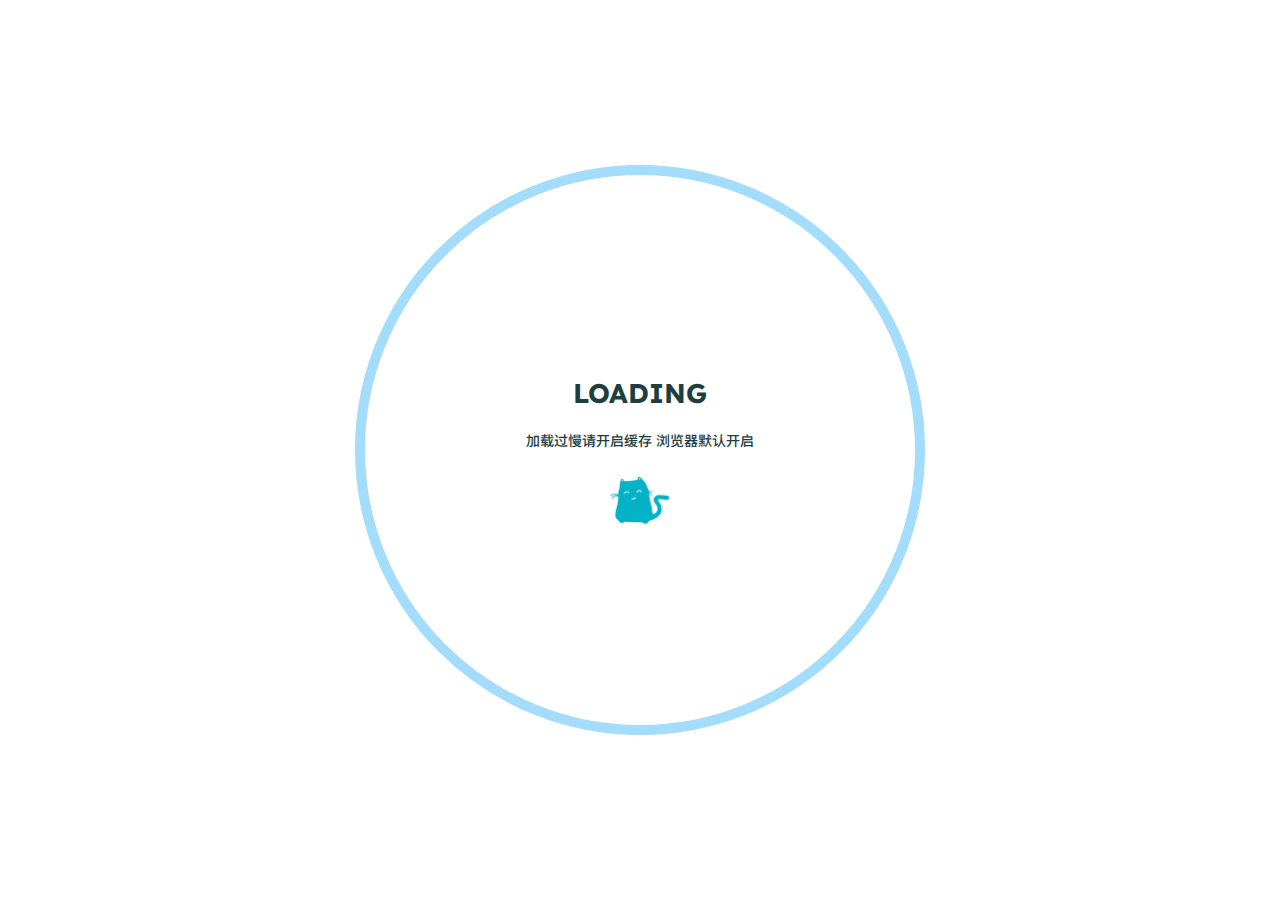
==== archives/index.html @ 0a62af44 "Site updated: 2024-04-04 23:12:55" ====
<!DOCTYPE html>
<html lang="en">
<head>
    <meta charset="utf-8" />
    <title>Archives | Hexo</title>
    <meta name="author" content="John Doe" />
    <meta name="description" content="" />
    <meta name="keywords" content="" />
    <meta name="viewport" content="width=device-width, initial-scale=1.0, maximum-scale=1.0, user-scalable=0" />
    <link rel="icon" href="/images/avatar.jpg" />
    <link rel="preconnect" href="https://s4.zstatic.net" />
<script src="https://s4.zstatic.net/ajax/libs/vue/3.3.7/vue.global.prod.min.js"></script>
<link rel="stylesheet" href="https://s4.zstatic.net/ajax/libs/font-awesome/6.4.2/css/all.min.css" />
<link rel="preconnect" href="https://fonts.loli.net" />
<link rel="preconnect" href="https://gstatic.loli.net" crossorigin />
<link rel="stylesheet" href="https://fonts.loli.net/css2?family=Fira+Code:wght@400;500;600;700&family=Lexend:wght@400;500;600;700;800;900&family=Noto+Sans+SC:wght@400;500;600;700;800;900&display=swap" />
<script> const mixins = {}; </script>

<script src="https://polyfill.io/v3/polyfill.min.js?features=default"></script>


<script src="https://s4.zstatic.net/ajax/libs/highlight.js/11.9.0/highlight.min.js"></script>
<script src="https://s4.zstatic.net/ajax/libs/highlightjs-line-numbers.js/2.8.0/highlightjs-line-numbers.min.js"></script>
<link
    rel="stylesheet"
    href="https://s4.zstatic.net/ajax/libs/highlight.js/11.9.0/styles/github.min.css"
/>
<script src="/js/lib/highlight.js"></script>


<script src="https://s4.zstatic.net/ajax/libs/KaTeX/0.16.9/katex.min.js"></script>
<script src="https://s4.zstatic.net/ajax/libs/KaTeX/0.16.9/contrib/auto-render.min.js"></script>
<link rel="stylesheet" href="https://s4.zstatic.net/ajax/libs/KaTeX/0.16.9/katex.min.css" />
<script src="/js/lib/math.js"></script>


<script src="/js/lib/preview.js"></script>





<link rel="stylesheet" href="/css/main.css" />

<meta name="generator" content="Hexo 6.3.0"><link rel="alternate" href="/atom.xml" title="Hexo" type="application/atom+xml">
</head>
<body>
    <div id="layout">
        <transition name="fade">
            <div id="loading" v-show="loading">
                <div id="loading-circle">
                    <h2>LOADING</h2>
                    <p>加载过慢请开启缓存 浏览器默认开启</p>
                    <img src="/images/loading.gif" />
                </div>
            </div>
        </transition>
        <div id="menu" :class="{ hidden: hiddenMenu, 'menu-color': menuColor}">
    <nav id="desktop-menu">
        <a class="title" href="/">
            <span>HEXO</span>
        </a>
        
        <a href="/">
            <i class="fa-solid fa-house fa-fw"></i>
            <span>&ensp;Home</span>
        </a>
        
        <a href="/about">
            <i class="fa-solid fa-id-card fa-fw"></i>
            <span>&ensp;About</span>
        </a>
        
        <a href="/archives">
            <i class="fa-solid fa-box-archive fa-fw"></i>
            <span>&ensp;Archives</span>
        </a>
        
        <a href="/categories">
            <i class="fa-solid fa-bookmark fa-fw"></i>
            <span>&ensp;Categories</span>
        </a>
        
        <a href="/tags">
            <i class="fa-solid fa-tags fa-fw"></i>
            <span>&ensp;Tags</span>
        </a>
        
    </nav>
    <nav id="mobile-menu">
        <div class="title" @click="showMenuItems = !showMenuItems">
            <i class="fa-solid fa-bars fa-fw"></i>
            <span>&emsp;HEXO</span>
        </div>
        <transition name="slide">
            <div class="items" v-show="showMenuItems">
                
                <a href="/">
                    <div class="item">
                        <div style="min-width: 20px; max-width: 50px; width: 10%">
                            <i class="fa-solid fa-house fa-fw"></i>
                        </div>
                        <div style="min-width: 100px; max-width: 150%; width: 20%">Home</div>
                    </div>
                </a>
                
                <a href="/about">
                    <div class="item">
                        <div style="min-width: 20px; max-width: 50px; width: 10%">
                            <i class="fa-solid fa-id-card fa-fw"></i>
                        </div>
                        <div style="min-width: 100px; max-width: 150%; width: 20%">About</div>
                    </div>
                </a>
                
                <a href="/archives">
                    <div class="item">
                        <div style="min-width: 20px; max-width: 50px; width: 10%">
                            <i class="fa-solid fa-box-archive fa-fw"></i>
                        </div>
                        <div style="min-width: 100px; max-width: 150%; width: 20%">Archives</div>
                    </div>
                </a>
                
                <a href="/categories">
                    <div class="item">
                        <div style="min-width: 20px; max-width: 50px; width: 10%">
                            <i class="fa-solid fa-bookmark fa-fw"></i>
                        </div>
                        <div style="min-width: 100px; max-width: 150%; width: 20%">Categories</div>
                    </div>
                </a>
                
                <a href="/tags">
                    <div class="item">
                        <div style="min-width: 20px; max-width: 50px; width: 10%">
                            <i class="fa-solid fa-tags fa-fw"></i>
                        </div>
                        <div style="min-width: 100px; max-width: 150%; width: 20%">Tags</div>
                    </div>
                </a>
                
            </div>
        </transition>
    </nav>
</div>
<transition name="fade">
    <div id="menu-curtain" @click="showMenuItems = !showMenuItems" v-show="showMenuItems"></div>
</transition>

        <div id="main" :class="loading ? 'into-enter-from': 'into-enter-active'">
            
<div id="archives">
    
    <div id="timeline-wrap" ref="timeline">
        
        <div class="timeline" data-title="helloworld">
            <div class="timeline-tail"></div>
            <div class="timeline-content">
                <div class="item-time">2024/4/4</div>
                <a href="/2024/04/04/hello-world/">
                    <h3>Hello World</h3>
                </a>
                <div class="info">
                    
                    
                </div>
            </div>
        </div>
        
        <div class="timeline" data-title="yjcys11">
            <div class="timeline-tail"></div>
            <div class="timeline-content">
                <div class="item-time">2024/4/4</div>
                <a href="/2024/04/04/Yjcys/">
                    <h3>Yjcys11</h3>
                </a>
                <div class="info">
                    
                    
                </div>
            </div>
        </div>
        
        <div class="timeline" data-title="csw">
            <div class="timeline-tail"></div>
            <div class="timeline-content">
                <div class="item-time">2024/4/4</div>
                <a href="/2024/04/04/csw/">
                    <h3>csw</h3>
                </a>
                <div class="info">
                    
                    
                </div>
            </div>
        </div>
        
    </div>
</div>

            <footer id="footer">
    <div id="footer-wrap">
        <div>
            &copy;
            2022 - 2024 Hexo
            <span id="footer-icon">
                <i class="fa-solid fa-font-awesome fa-fw"></i>
            </span>
            &commat;John Doe
        </div>
        <div>
            Based on the <a target="_blank" rel="noopener" href="https://hexo.io">Hexo Engine</a> &amp;
            <a target="_blank" rel="noopener" href="https://github.com/theme-particlex/hexo-theme-particlex">ParticleX Theme</a>
        </div>
        
    </div>
</footer>

        </div>
        
        <transition name="fade">
            <div id="preview" ref="preview" v-show="previewShow">
                <img id="preview-content" ref="previewContent" />
            </div>
        </transition>
        
    </div>
    <script src="/js/main.js"></script>
    
<script type="text/x-mathjax-config">
    MathJax.Hub.Config({
        tex2jax: {
            inlineMath: [ ["$","$"], ["\\(","\\)"] ],
            skipTags: ['script', 'noscript', 'style', 'textarea', 'pre', 'code'],
            processEscapes: true
        }
    });
    MathJax.Hub.Queue(function() {
        var all = MathJax.Hub.getAllJax();
        for (var i = 0; i < all.length; ++i)
            all[i].SourceElement().parentNode.className += ' has-jax';
    });
</script>
<script src="http://cdn.mathjax.org/mathjax/latest/MathJax.js?config=TeX-AMS-MML_HTMLorMML"></script>
</body>
</html>
---- css/main.css ----
#archives {
    margin: auto;
    margin-top: 100px;
    padding: 20px;
}
#archives .categories-tags {
    margin: auto;
    margin-bottom: 50px;
    max-width: 900px;
    text-align: center;
    width: 100%;
}
#archives .categories-tags span {
    display: inline-block;
    margin: 10px;
}
#archives .categories-tags span .icon {
    color: #fff;
    margin-left: 0;
    margin-right: 10px;
}
#archives .categories-tags span a {
    border: #ffffff80 1px solid;
    border-radius: 10px;
    color: #fff;
    padding: 10px 15px;
    transition: background 0.25s, border 0.25s, color 0.25s;
}
#archives .categories-tags span a:hover {
    background: #fff !important;
    border: #a5c2f5 1px solid;
    color: #5c6b72;
}
#archives .category,
#archives .tags .tag,
.article .info .category,
.article .info .tags,
.article .info .tags .tag {
    display: inline-block;
    margin-right: 10px;
}
#archives h3 {
    margin: 10px 0;
}
#crypto {
    margin: 50px 0;
}
#crypto.failure {
    border-color: #ea4a5a;
    color: #ea4a5a;
}
#crypto.failure:focus {
    box-shadow: 0 0 0 3px #ea4a5a4d;
}
#crypto.success {
    border-color: #34d058;
    color: #34d058;
}
#footer {
    font-size: 14px;
    margin-top: 150px;
    padding-bottom: 20px;
    text-align: center;
    width: 100%;
}
#footer #footer-icon {
    color: #66afef;
    display: inline-block;
    font-size: 18px;
    margin: 0 10px;
}
#footer #footer-wrap {
    border-top: 1px solid #aaa;
    color: #5c6b72;
    margin: auto;
    width: 900px;
}
#footer #footer-wrap div {
    margin: 15px;
}
#home-card {
    width: 300px;
}
#home-card #card-style {
    background: #fff;
    border: none;
    border-radius: 10px;
    box-shadow: 0 0 20px #d9d9d980;
    display: flex;
    flex-direction: column;
    max-height: 80vh;
    justify-content: center;
    overflow: auto;
    position: sticky;
    text-align: center;
    top: 10vh;
    width: 300px;
}
#home-card #card-div {
    overflow: auto;
    padding: 25px 0;
}
#home-card #card-div .avatar {
    border: #f1f1f1 solid 3px;
    border-radius: 50%;
    height: 140px;
    margin: auto;
    text-align: center;
    width: 140px;
}
#home-card #card-div .avatar img {
    border-radius: 50%;
    height: 100%;
    width: 100%;
}
#home-card #card-div .avatar:hover img {
    transform: rotate(360deg);
}
#home-card #card-div .description {
    margin: 20px auto;
    width: 85%;
}
#home-card #card-div .friend-links .friend-link {
    margin-bottom: 5px;
}
#home-card #card-div .friend-links a {
    border-radius: 5px;
    color: #5c6b72;
    display: block;
    padding: 8px 0;
}
#home-card #card-div .icon-links .icon-link {
    margin: 5px;
}
#home-card #card-div .icon-links a {
    border-radius: 5px;
    color: #5c6b72;
    font-size: 18px;
    padding: 5px;
}
#home-card #card-div .icon-links a:hover,
#home-card #card-div .friend-links a:hover,
#home-posts .page-current .page-num:hover {
    background: #66afef;
    color: #fff;
}
#home-card #card-div .icon-links,
#home-card #card-div .friend-links {
    border-top: #cdcdcd solid 1px;
    margin: 10px auto;
    padding-top: 10px;
    width: 85%;
}
#home-card #card-div .name {
    font-size: 16px;
    font-weight: bold;
    margin: 20px auto;
}
#home-head {
    display: flex;
    height: 100vh;
    width: 100vw;
}
#home-head #home-background {
    background-position: center;
    background-repeat: no-repeat;
    background-size: cover;
    height: 100vh;
    left: 0;
    position: absolute;
    top: 0;
    width: 100vw;
    z-index: -1;
}
#home-head #home-info .info {
    align-items: center;
    border-radius: 50%;
    display: flex;
    justify-content: center;
    text-align: center;
}
#home-head #home-info .loop:nth-child(1) {
    animation: loop1 10s linear infinite;
    background: #fff;
    border-radius: 38% 62% 63% 37%/41% 44% 56% 59%;
    opacity: 0.3;
    transform: rotate(30deg);
}
#home-head #home-info .loop:nth-child(2) {
    animation: loop2 15s linear infinite;
    background: #fff;
    border-radius: 38% 62% 63% 37%/41% 44% 56% 59%;
    opacity: 0.45;
    transform: rotate(60deg);
}
#home-head #home-info .loop:nth-child(3) {
    animation: loop3 10s linear infinite;
    background: #fff;
    border-radius: 38% 62% 63% 37%/41% 44% 56% 59%;
    opacity: 0.3;
    transform: rotate(90deg);
}
#home-head #home-info .loop:nth-child(4) {
    animation: loop4 15s linear infinite;
    background: #fff;
    border-radius: 38% 62% 63% 37%/41% 44% 56% 59%;
    opacity: 0.45;
    transform: rotate(120deg);
}
#home-head #home-info,
#home-posts {
    margin: auto;
}
#home-posts .page-current {
    align-items: center;
    display: flex;
    font-weight: bold;
    justify-content: center;
    margin-top: 50px;
    text-align: center;
    width: 100%;
}
#home-posts .page-current .current {
    border-radius: 5px;
    color: #da0a51;
    display: inline-block;
    height: 35px;
    line-height: 35px;
    margin: 0 7px;
    padding: 5px;
    width: 35px;
}
#home-posts .page-current .page-num,
#home-posts .page-current .page-omit {
    border-radius: 5px;
    display: inline-block;
    height: 35px;
    line-height: 35px;
    margin: 0 7px;
    padding: 5px;
    width: 35px;
}
#home-posts .page-current a {
    color: #999;
}
#home-posts .post {
    background: #fff;
    border-radius: 20px;
    box-shadow: 0 0 20px #d9d9d980;
    transition: box-shadow 0.25s, transform 0.25s;
}
#home-posts .post .category-and-date {
    color: #5c6b72;
    margin-top: 15px;
    text-align: center;
    width: 100%;
}
#home-posts .post .category-and-date .category {
    display: inline-block;
    margin-right: 25px;
}
#home-posts .post .category-and-date .category a,
#archives a,
#archives .tag-icon,
#archives .item-time,
#archives .categories-tags span a:hover .icon,
.article .info a {
    color: #5c6b72;
}
#home-posts .post .category-and-date .date,
#archives .tags,
#menu #desktop-menu a span {
    display: inline-block;
}
#home-posts .post .category-and-date .special {
    display: inline-block;
    margin-left: 25px;
}
#home-posts .post .go-post {
    background: linear-gradient(120deg, #9abbf7 0%, #ffbbf4 100%);
    border: 0;
    border-radius: 20px 0;
    bottom: -5px;
    box-shadow: 2px 2px 10px 0 #ffbbf47a;
    color: #fff;
    font-size: 14px;
    font-weight: bold;
    padding: 10px 24px;
    position: absolute;
    right: -5px;
    transition: box-shadow 0.25s ease-out, right 0.25s ease-out;
}
#home-posts .post .go-post:hover {
    box-shadow: -2px -2px 10px 0 #9abbf77a;
    right: -7px;
}
#home-posts .post .post-tags .tag {
    display: inline-block;
    font-weight: bold;
    margin-right: 10px;
}
#home-posts .post .post-tags a {
    font-size: 14px;
}
#home-posts .post .post-tags,
#archives .info,
.article .info {
    line-height: 1.7;
}
#home-posts .post-title {
    color: #66afef;
    text-align: center;
}
#home-posts .post:hover {
    box-shadow: 0 0 5px #d9d9d9;
    transform: translate(-5px, -5px);
}
#home-posts-wrap {
    background: transparent;
    border-radius: 10px;
    display: flex;
    margin: auto;
    padding: 20px;
}
#home-posts-wrap,
#archives,
.article,
#footer #footer-wrap {
    box-sizing: border-box;
}
#loading {
    align-items: center;
    background: #fff;
    display: flex;
    flex-direction: column;
    height: 100vh;
    justify-content: center;
    left: 0;
    position: fixed;
    top: 0;
    width: 100vw;
    word-break: keep-all;
    z-index: 2147483647;
}
#loading h2,
#loading p,
#loading img {
    margin: 10px;
}
#loading img {
    border-radius: 0;
    height: 50px;
}
#loading-circle {
    align-items: center;
    border: 10px solid #a3ddfb;
    border-radius: 50%;
    display: flex;
    flex-direction: column;
    height: 50vmin;
    justify-content: center;
    padding: 50px;
    text-align: center;
    width: 50vmin;
}
#main {
    margin-right: calc(100% - 100vw);
}
#menu {
    background: #92cafa;
    box-shadow: 0 -1px 10px 0 #9e9e9e4d;
    font-weight: bold;
    line-height: 50px;
    position: fixed;
    top: 0;
    transition: background 0.25s ease-out, top 0.25s ease-out;
    width: 100vw;
    z-index: 1004;
}
#menu #desktop-menu {
    height: 50px;
}
#menu #desktop-menu .title {
    color: #555;
    display: inline-block;
    margin-left: 60px;
    margin-right: 5px;
}
#menu #desktop-menu a {
    color: #555;
    display: inline-block;
    margin-left: 30px;
}
#menu #mobile-menu {
    min-height: 50px;
    text-align: center;
}
#menu #mobile-menu .items {
    padding: 10px 0 20px;
    z-index: 1002;
}
#menu #mobile-menu .items .item {
    display: flex;
    justify-content: center;
    margin: auto;
    min-width: 200px;
    width: 80%;
}
#menu #mobile-menu .items a {
    color: #555;
}
#menu #mobile-menu .title {
    color: #555;
    cursor: pointer;
    z-index: 1003;
}
#menu-curtain {
    background: #0003;
    height: 100%;
    left: 0;
    position: fixed;
    top: 0;
    width: 100%;
    z-index: 1001;
}
#menu.hidden {
    top: -50px;
}
#menu.menu-color {
    background: #0003;
}
#menu.menu-color #desktop-menu a,
#menu.menu-color #mobile-menu a,
#menu.menu-color #mobile-menu .title {
    color: #fff;
}
#preview {
    align-items: center;
    background-color: #fffc;
    display: flex;
    height: 100vh;
    justify-content: center;
    left: 0;
    position: fixed;
    top: 0;
    width: 100vw;
    z-index: 1005;
}
#preview-content {
    box-shadow: 0 0 50px 10px #d9d9d980;
    margin: auto;
    max-height: 95%;
    max-width: 95%;
}
#search-bar {
    margin-bottom: 50px;
    z-index: 1000;
}
#timeline-wrap {
    display: flex;
    flex-direction: column-reverse;
}
* {
    margin: 0;
    padding: 0;
    position: relative;
    scrollbar-color: #8ab5ff #e6efff;
    scrollbar-width: thin;
    word-wrap: break-word;
}
.article {
    font-size: 15px;
    margin: auto;
    margin-top: 100px;
    padding: 20px;
}
.article .content {
    margin: 50px 0;
}
.article .info .date {
    color: #5c6b72;
    display: inline-block;
    margin-right: 10px;
}
.code-content {
    font-size: 13px;
    line-height: 2;
    overflow: auto;
    padding: 50px 30px 20px;
    white-space: pre;
}
.comment iframe,
body::-webkit-scrollbar-track {
    border-radius: 0;
}
.content {
    transition: opacity 0.25s;
}
.content img,
.content video,
.content audio,
.content iframe {
    display: block;
    margin: 15px auto;
    max-width: 75%;
}
.copycode {
    color: #5c6b72;
    position: absolute;
    right: 0;
    top: 0;
}
.copycode i {
    padding: 15px;
    position: absolute;
    right: 0;
    top: 0;
    transition: transform 0.25s;
}
.copycode.copied i {
    transform: scale(1.25);
}
.copycode.copied i:first-child,
.copycode:not(.copied) i:last-child {
    opacity: 0;
}
.fade-enter-active,
.fade-leave-active {
    transition: opacity 0.3s;
}
.fade-enter-from,
.fade-leave-to {
    opacity: 0;
}
.hljs-ln-code {
    padding-left: 20px !important;
}
.hljs-ln-numbers {
    border-right: 1px solid #ccc;
    color: #ccc;
    padding-right: 10px !important;
    text-align: right;
    vertical-align: top;
}
.icon {
    color: #5c6b72;
    margin-right: 5px;
}
.input {
    background: #f6f8fa;
    border: 1px solid #d0d7de;
    border-radius: 50px;
    box-sizing: border-box;
    color: #000;
    display: block;
    font-size: 15px;
    height: 50px;
    text-indent: 20px;
    transition: background 0.25s, border 0.25s, box-shadow 0.25s;
    width: 100%;
}
.input:focus {
    background: #fff;
    border-color: #0969da;
    box-shadow: 0 0 0 3px #0969da4d;
    outline: none;
}
.input:hover {
    background: #fff;
}
.into-enter-active {
    transition: opacity 0.5s, transform 0.5s;
}
.into-enter-from {
    opacity: 0;
    transform: scale(1.1);
}
.katex {
    white-space: normal !important;
}
.language {
    background: linear-gradient(to right, #ed6ea0 0%, #ec8c69 100%);
    border-radius: 0 0 10px 10px;
    box-shadow: 1px 1px 0.75rem #ed6ea14d;
    color: #fff;
    font-size: 12px;
    font-weight: bold;
    left: 30px;
    padding: 10px 15px;
    position: absolute;
    top: 0;
}
.page-num,
.icon-link a,
.friend-link a {
    transition: background 0.25s, color 0.25s;
}
.page-num:hover,
.icon-link a:hover,
.friend-link a:hover,
.categories-tags a:hover,
.go-post:hover {
    opacity: 1;
}
.slide-enter-active,
.slide-leave-active {
    transition: margin-top 0.3s, opacity 0.3s;
}
.slide-enter-from,
.slide-leave-to {
    margin-top: -300px;
    opacity: 0;
}
.timeline {
    margin-bottom: 30px;
    transition: margin-top 0.5s, opacity 0.3s, visibility 0.3s;
}
.timeline-content {
    background: #fff;
    border: 1px solid #0002;
    border-radius: 3px;
    margin-left: 17.5px;
    padding: 24px;
    transition: box-shadow 0.5s;
}
.timeline-content:hover {
    box-shadow: 0 2px 8px #00000017;
}
.timeline-tail {
    background: #fff;
    border: 2px solid #a5c2f5;
    border-radius: 50%;
    height: 7px;
    position: absolute;
    width: 7px;
}
::-webkit-scrollbar {
    height: 12px;
    width: 12px;
}
::-webkit-scrollbar-thumb {
    background: #8ab5ff
        linear-gradient(
            45deg,
            #fff6 25%,
            transparent 25%,
            transparent 50%,
            #fff6 50%,
            #fff6 75%,
            transparent 75%,
            transparent
        );
    border: 3px solid #e6efff;
    border-radius: 100px;
}
::-webkit-scrollbar-track {
    background: #e6efff;
    border-radius: 100px;
}
::selection {
    background-color: #3392ff2a;
    color: unset;
}
a {
    color: #66afef;
    text-decoration: none;
}
a:hover,
.content .copycode:hover {
    opacity: 0.8;
}
audio,
button,
iframe,
img,
video,
#home-head,
#menu,
.categories-tags a,
.copycode,
.friend-link a,
.go-post,
.hljs-ln-numbers,
.icon-link a,
.katex,
.language,
.page-current {
    user-select: none;
}
b,
strong {
    font-weight: bold;
    line-height: 2.5;
}
blockquote {
    background: #d9e8ff6b;
    border-left: 3px solid #1e3e3f;
    border-radius: 3px;
    margin: 15px 0;
    overflow: auto;
    padding: 0 15px;
}
body {
    background: #f6f8fa;
    color: #1e3e3f;
    font: 500 14px Lexend, "Noto Sans SC", sans-serif;
    overflow-x: hidden;
    width: 100%;
}
code {
    background: #bddcf76b;
    border-radius: 4px;
    line-height: 2.5;
    padding: 4px 8px;
}
h1,
h2,
h3,
h4,
h5,
h6 {
    color: #1e3e3f;
    font-weight: bold;
    margin: 15px 0;
    word-break: keep-all;
}
h1 {
    font-size: 30px;
}
h2 {
    font-size: 27px;
}
h3 {
    font-size: 24px;
}
h4 {
    font-size: 21px;
}
h5 {
    font-size: 18px;
}
h6 {
    font-size: 15px;
}
hr {
    border-style: dashed none none;
    border-width: 1.5px;
}
img,
video,
audio,
iframe {
    border-radius: 10px;
}
mark {
    background: #fff13360;
    border-radius: 4px;
    color: unset;
    line-height: 2.5;
    padding: 4px 8px;
}
p,
ul,
ol {
    line-height: 1.7;
    margin: 15px 0;
}
pre {
    border: 1px solid #ebeef5;
    border-radius: 15px;
    box-shadow: 0 2px 12px 0 #0000001a;
    margin: 25px 0;
    overflow: hidden;
    white-space: normal;
}
pre,
code,
.hljs,
.input,
.language {
    font-family: "Fira Code", "Noto Sans SC", monospace;
}
table:not(.hljs-ln) {
    margin: 15px 0;
}
table:not(.hljs-ln) td:nth-child(even) {
    background: #c7e0fb4d;
}
table:not(.hljs-ln) td:nth-child(odd) {
    background: #d9e8ff4d;
}
table:not(.hljs-ln) th {
    background: #a3ddfb;
}
table:not(.hljs-ln) tr th,
table:not(.hljs-ln) tr td {
    border-radius: 3px;
    padding: 10px 20px;
}
ul li,
ol li {
    margin: 8px 0;
}
@keyframes loop1 {
    from {
        transform: rotate(30deg);
    }
    to {
        transform: rotate(390deg);
    }
}
@keyframes loop2 {
    from {
        transform: rotate(60deg);
    }
    to {
        transform: rotate(420deg);
    }
}
@keyframes loop3 {
    from {
        transform: rotate(90deg);
    }
    to {
        transform: rotate(450deg);
    }
}
@keyframes loop4 {
    from {
        transform: rotate(120deg);
    }
    to {
        transform: rotate(480deg);
    }
}
@media (min-width: 900px) {
    #home-head #home-info .info .wrap {
        padding: 25px;
    }
    #home-head #home-info .info .wrap h1 {
        font-size: 52px;
        font-weight: bold;
        margin-bottom: 10px;
    }
    #home-head #home-info .info .wrap h3 {
        font-size: 24px;
        margin: 10px 0;
    }
    #home-head #home-info .info .wrap h5 {
        font-size: 16px;
        margin: 20px 0;
    }
    #home-head #home-info .loop {
        display: inline-block;
        height: 500px;
        position: absolute;
        width: 500px;
    }
    #home-head #home-info,
    #home-head #home-info .info {
        height: 500px;
        width: 500px;
    }
    #home-posts {
        margin-right: 50px;
        width: 850px;
    }
    #home-posts .post {
        margin-bottom: 25px;
        padding: 50px;
    }
    #home-posts .post .description {
        padding: 20px 0;
    }
    #home-posts-wrap {
        max-width: 1200px;
    }
    #menu #desktop-menu {
        display: block;
    }
    #menu #mobile-menu {
        display: none;
    }
    .article,
    #archives,
    #footer #footer-wrap {
        width: 900px;
    }
    .home-posts-wrap-no-card #home-posts {
        margin: auto;
    }
    ul,
    ol {
        padding-left: 40px;
    }
}
@media (min-width: 900px) and (max-width: 1200px) {
    #home-card {
        display: none;
    }
    #home-posts {
        width: 100%;
    }
    #home-posts-wrap,
    #archives {
        width: 800px;
    }
}
@media (max-width: 900px) {
    #home-head #home-info {
        height: 350px;
        width: 350px;
    }
    #home-head #home-info .info {
        align-items: center;
        background: #ffffffa6;
        display: flex;
        height: 350px;
        justify-content: center;
        margin: auto;
        width: 350px;
    }
    #home-head #home-info .info .wrap {
        padding: 50px;
    }
    #home-head #home-info .info .wrap h1 {
        font-size: 46px;
        margin-bottom: 10px;
    }
    #home-head #home-info .info .wrap h3 {
        font-size: 20px;
        margin: 10px 0;
    }
    #home-head #home-info .info .wrap h5 {
        font-size: 14px;
        margin: 20px 0;
    }
    #home-head #home-info .loop {
        display: none;
        height: 350px;
        position: absolute;
        width: 350px;
    }
    #home-posts {
        margin: auto;
        width: 100%;
    }
    #home-posts .post {
        margin-bottom: 30px;
        padding: 20px 30px;
    }
    #home-posts .post .description {
        padding: 20px 0;
    }
    #home-posts .post .post-tags {
        padding-right: 69px;
    }
    #home-posts-wrap,
    .article,
    #archives,
    #footer #footer-wrap {
        width: 100%;
    }
    #menu #desktop-menu,
    #home-card {
        display: none;
    }
    #menu #mobile-menu {
        display: block;
    }
    ul,
    ol {
        padding-left: 20px;
    }
}
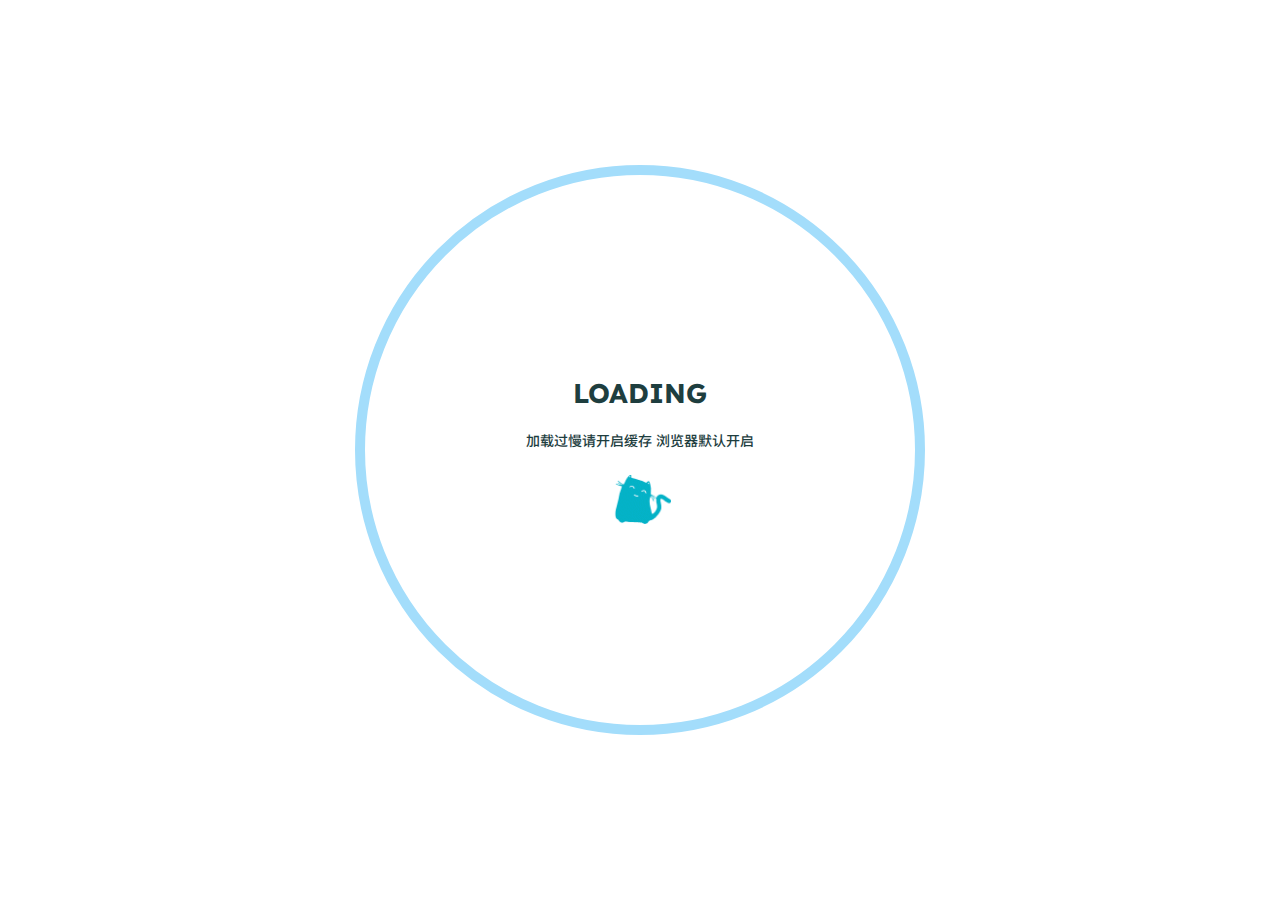
==== commit f29d31c1: "Site updated: 2024-04-04 23:19:08" ====
--- a/archives/index.html
+++ b/archives/index.html
@@ -3,8 +3,8 @@
 <html lang="en">
 <head>
     <meta charset="utf-8" />
-    <title>Archives | Hexo</title>
-    <meta name="author" content="John Doe" />
+    <title>Archives | 原神</title>
+    <meta name="author" content="Jia Qi Ma" />
     <meta name="description" content="" />
     <meta name="keywords" content="" />
     <meta name="viewport" content="width=device-width, initial-scale=1.0, maximum-scale=1.0, user-scalable=0" />
@@ -43,7 +43,7 @@
 
 <link rel="stylesheet" href="/css/main.css" />
 
-<meta name="generator" content="Hexo 6.3.0"><link rel="alternate" href="/atom.xml" title="Hexo" type="application/atom+xml">
+<meta name="generator" content="Hexo 6.3.0"><link rel="alternate" href="/atom.xml" title="原神" type="application/atom+xml">
 </head>
 <body>
     <div id="layout">
@@ -59,7 +59,7 @@
         <div id="menu" :class="{ hidden: hiddenMenu, 'menu-color': menuColor}">
     <nav id="desktop-menu">
         <a class="title" href="/">
-            <span>HEXO</span>
+            <span>原神</span>
         </a>
         
         <a href="/">
@@ -91,7 +91,7 @@
     <nav id="mobile-menu">
         <div class="title" @click="showMenuItems = !showMenuItems">
             <i class="fa-solid fa-bars fa-fw"></i>
-            <span>&emsp;HEXO</span>
+            <span>&emsp;原神</span>
         </div>
         <transition name="slide">
             <div class="items" v-show="showMenuItems">
@@ -204,11 +204,11 @@
     <div id="footer-wrap">
         <div>
             &copy;
-            2022 - 2024 Hexo
+            2022 - 2024 原神
             <span id="footer-icon">
                 <i class="fa-solid fa-font-awesome fa-fw"></i>
             </span>
-            &commat;John Doe
+            &commat;Jia Qi Ma
         </div>
         <div>
             Based on the <a target="_blank" rel="noopener" href="https://hexo.io">Hexo Engine</a> &amp;
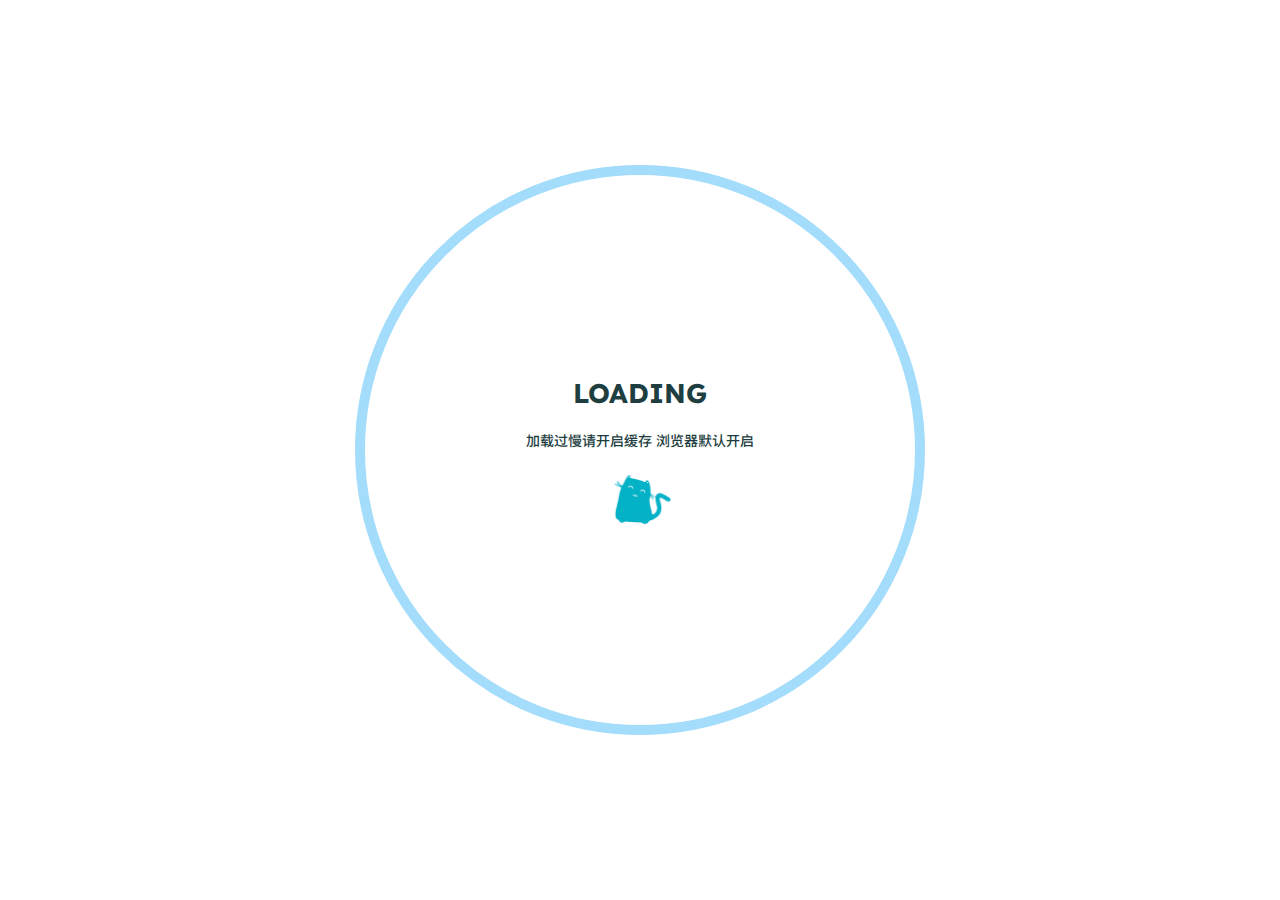
==== commit 22d8e008: "Site updated: 2024-04-04 23:30:35" ====
--- a/archives/index.html
+++ b/archives/index.html
@@ -3,7 +3,7 @@
 <html lang="en">
 <head>
     <meta charset="utf-8" />
-    <title>Archives | 原神</title>
+    <title>Archives | Y&#39;s Blog</title>
     <meta name="author" content="Jia Qi Ma" />
     <meta name="description" content="" />
     <meta name="keywords" content="" />
@@ -43,7 +43,7 @@
 
 <link rel="stylesheet" href="/css/main.css" />
 
-<meta name="generator" content="Hexo 6.3.0"><link rel="alternate" href="/atom.xml" title="原神" type="application/atom+xml">
+<meta name="generator" content="Hexo 6.3.0"><link rel="alternate" href="/atom.xml" title="Y's Blog" type="application/atom+xml">
 </head>
 <body>
     <div id="layout">
@@ -59,7 +59,7 @@
         <div id="menu" :class="{ hidden: hiddenMenu, 'menu-color': menuColor}">
     <nav id="desktop-menu">
         <a class="title" href="/">
-            <span>原神</span>
+            <span>Y&#39;S BLOG</span>
         </a>
         
         <a href="/">
@@ -91,7 +91,7 @@
     <nav id="mobile-menu">
         <div class="title" @click="showMenuItems = !showMenuItems">
             <i class="fa-solid fa-bars fa-fw"></i>
-            <span>&emsp;原神</span>
+            <span>&emsp;Y&#39;S BLOG</span>
         </div>
         <transition name="slide">
             <div class="items" v-show="showMenuItems">
@@ -204,7 +204,7 @@
     <div id="footer-wrap">
         <div>
             &copy;
-            2022 - 2024 原神
+            2022 - 2024 Y&#39;s Blog
             <span id="footer-icon">
                 <i class="fa-solid fa-font-awesome fa-fw"></i>
             </span>
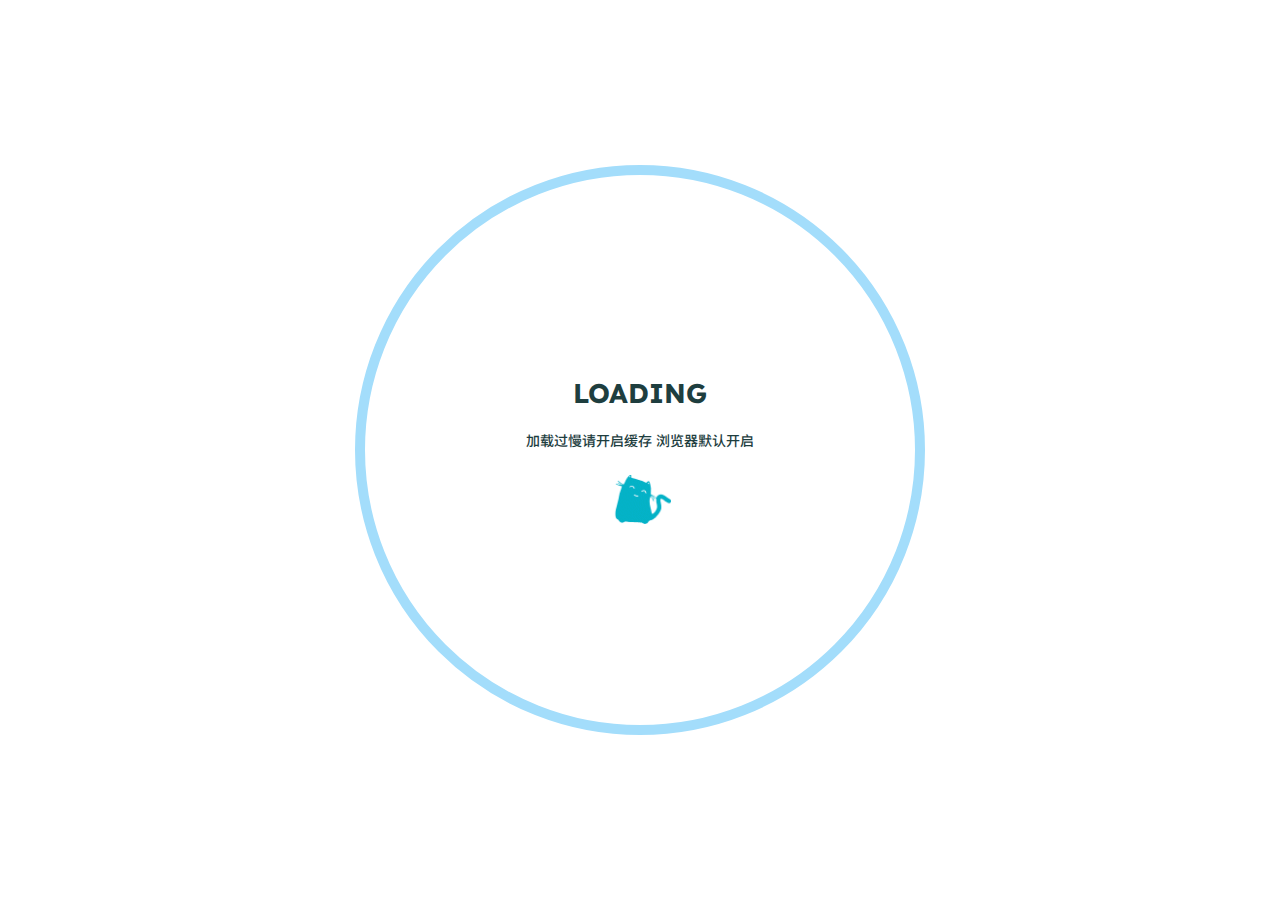
==== commit 36f8c870: "Site updated: 2024-04-04 23:31:59" ====
--- a/archives/index.html
+++ b/archives/index.html
@@ -3,7 +3,7 @@
 <html lang="en">
 <head>
     <meta charset="utf-8" />
-    <title>Archives | Y&#39;s Blog</title>
+    <title>Archives | Yuwan&#39;s Blog</title>
     <meta name="author" content="Jia Qi Ma" />
     <meta name="description" content="" />
     <meta name="keywords" content="" />
@@ -43,7 +43,7 @@
 
 <link rel="stylesheet" href="/css/main.css" />
 
-<meta name="generator" content="Hexo 6.3.0"><link rel="alternate" href="/atom.xml" title="Y's Blog" type="application/atom+xml">
+<meta name="generator" content="Hexo 6.3.0"><link rel="alternate" href="/atom.xml" title="Yuwan's Blog" type="application/atom+xml">
 </head>
 <body>
     <div id="layout">
@@ -59,7 +59,7 @@
         <div id="menu" :class="{ hidden: hiddenMenu, 'menu-color': menuColor}">
     <nav id="desktop-menu">
         <a class="title" href="/">
-            <span>Y&#39;S BLOG</span>
+            <span>YUWAN&#39;S BLOG</span>
         </a>
         
         <a href="/">
@@ -91,7 +91,7 @@
     <nav id="mobile-menu">
         <div class="title" @click="showMenuItems = !showMenuItems">
             <i class="fa-solid fa-bars fa-fw"></i>
-            <span>&emsp;Y&#39;S BLOG</span>
+            <span>&emsp;YUWAN&#39;S BLOG</span>
         </div>
         <transition name="slide">
             <div class="items" v-show="showMenuItems">
@@ -204,7 +204,7 @@
     <div id="footer-wrap">
         <div>
             &copy;
-            2022 - 2024 Y&#39;s Blog
+            2022 - 2024 Yuwan&#39;s Blog
             <span id="footer-icon">
                 <i class="fa-solid fa-font-awesome fa-fw"></i>
             </span>
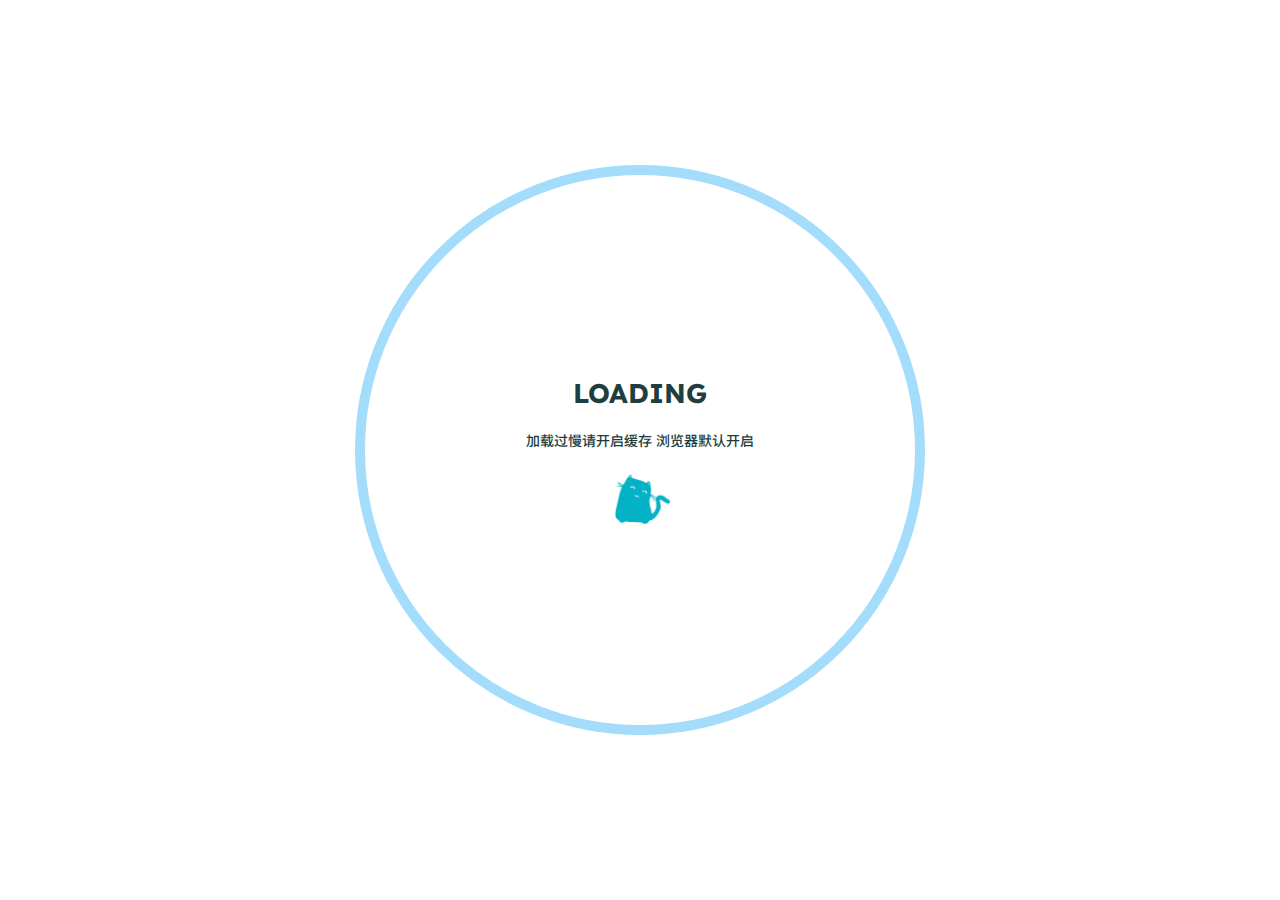
==== commit 3afc71e9: "Site updated: 2024-04-06 14:19:49" ====
--- a/archives/index.html
+++ b/archives/index.html
@@ -5,7 +5,7 @@
     <meta charset="utf-8" />
     <title>Archives | Yuwan&#39;s Blog</title>
     <meta name="author" content="Jia Qi Ma" />
-    <meta name="description" content="" />
+    <meta name="description" content="我们喜欢你" />
     <meta name="keywords" content="" />
     <meta name="viewport" content="width=device-width, initial-scale=1.0, maximum-scale=1.0, user-scalable=0" />
     <link rel="icon" href="/images/avatar.jpg" />
@@ -183,12 +183,12 @@
             </div>
         </div>
         
-        <div class="timeline" data-title="csw">
+        <div class="timeline" data-title="r-plot">
             <div class="timeline-tail"></div>
             <div class="timeline-content">
                 <div class="item-time">2024/4/4</div>
-                <a href="/2024/04/04/csw/">
-                    <h3>csw</h3>
+                <a href="/2024/04/04/R/">
+                    <h3>R-Plot</h3>
                 </a>
                 <div class="info">
                     
